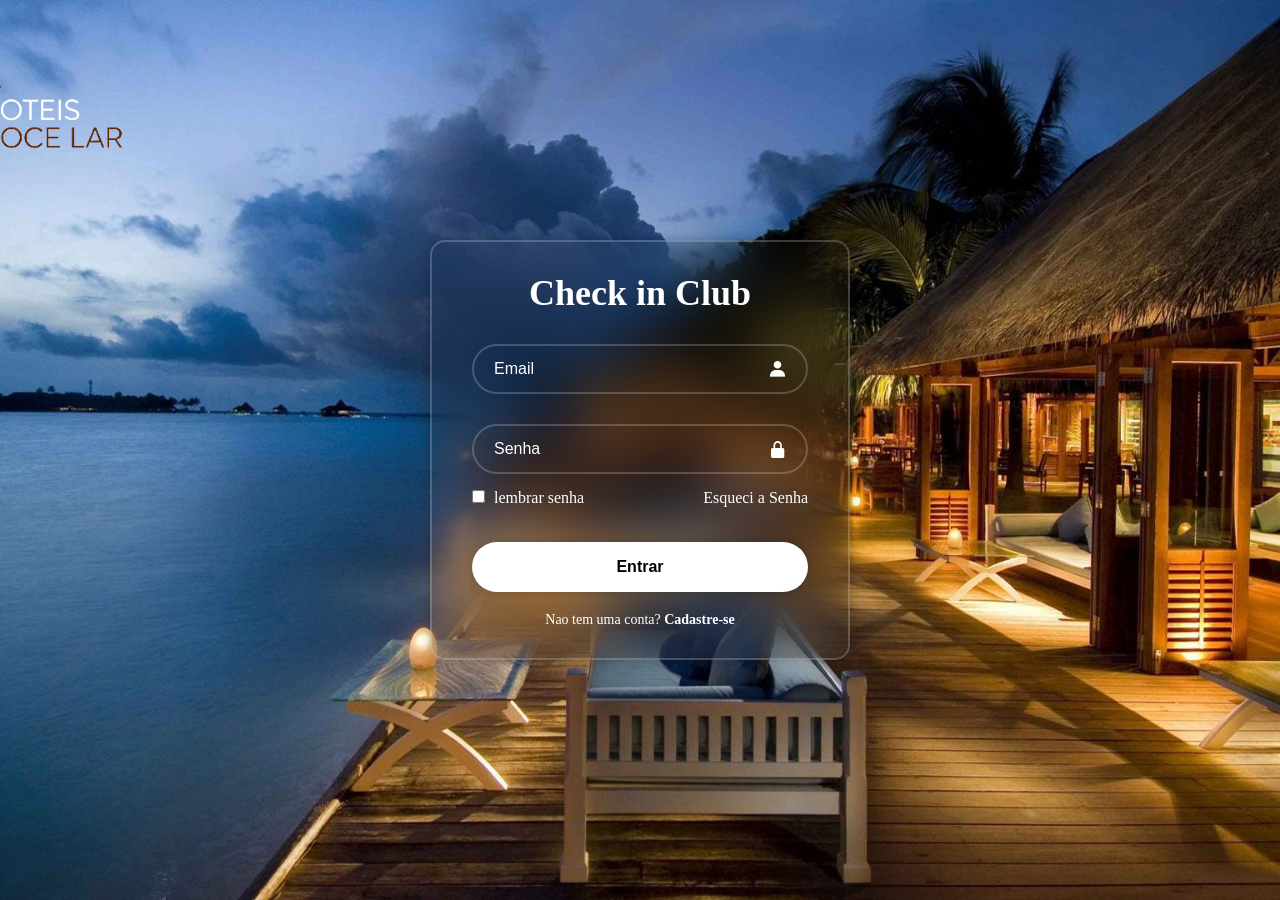
==== index.html @ 1ae56e06 "Add files via upload" ====
<!DOCTYPE html>
<html lang="pt-br">
<head>
  <meta charset="UTF-8">
  <meta name="viewport" content="width=device-width, initial-scale=1.0">
  <link href='https://unpkg.com/boxicons@2.1.4/css/boxicons.min.css'rel='stylesheet'>
  <link rel="stylesheet" href="style.css">

  <title>Check in Club</title>
</head>
<body>
 <main class="inicio">
 <form>
<h1>Check in Club</h1>
<div class="input-box">
  <input placeholder="Email" type="email">
  <i class="bx bxs-user"></i>
</div>
<div class="input-box">
  <input placeholder="Senha" type="password">
  <i class="bx bxs-lock-alt"></i>
</div>
<div class="remember-forgot">
<label>
  <input type="checkbox">
  lembrar senha
  </label>
  <a href="##">Esqueci a Senha</a>
</div>
<button type="submit" class="login">Entrar</button>

<div class="registro">
  <p>Nao tem uma conta? <a href="###">Cadastre-se</a></p>
</div>

 </form>
 </main>
</body>
</html>
---- style.css ----
*{

margin: 0;
padding: 0;
box-sizing: border-box;

}

body {

    display: flex;
    justify-content: center;
    align-items: center;
    min-height: 100vh;
    background-image: url("./img/Untitled\ Project.jpg");
    background-size: cover;
    background-position: center

}

.inicio {

    width: 420px;
    background-color: transparent;
    border: 2px solid rgba(255, 255, 255, .2);;
    border-radius: 15px;
    color: rgb(255, 255, 255);
    padding: 30px 40px;
    box-shadow: 0 0 10px rgba(0, 0, 0, .2);
    backdrop-filter: blur(30px);


}
.inicio h1 {
    font-size: 36px;
    text-align: center;

}

.input-box {
    position: relative;
    width: 100%;
    height: 50px;
    margin: 30px 0;

}

.input-box input {

    width: 100%;
    height: 100%;
    background-color: transparent;
    border: 2px solid rgba(255, 255, 255, .2);
    border-radius: 40px;
    outline: none;
    font-size: 16px;
    color: rgb(255, 255, 255);
    padding: 20px 45px 20px 20px;

}


.input-box input::placeholder {

    color: #ffffff;

}
.input-box i{

    position: absolute;
    right: 20px;
    font-size: 20px;
    top: 50%;
    transform: translateY(-50%);
    font-size: 20px;
  

}
.input-box {
    position: relative;
    width: 100%;
    height: 50px;
    margin: 30px 0;

}

.input-box input {

    width: 100%;
    height: 100%;
    background-color: transparent;
    border: 2px solid rgba(255, 255, 255, .2);
    border-radius: 40px;
    outline: none;
    font-size: 16px;
    color: rgb(255, 255, 255);
    padding: 20px 45px 20px 20px;

}


.input-box input::placeholder {

    color: #ffffff;

}
.input-box i{

    position: absolute;
    right: 20px;
    font-size: 20px;
    top: 50%;
    transform: translateY(-50%);
    font-size: 20px;
  

}


.remember-forgot {

    display: flex;
    justify-content: space-between;
    margin: -15px 0 15px 0;
    



}
.remember-forgot label input {
    accent-color: #ffffff;
    margin-right: 5px;
    

}
.remember-forgot a {
    color: #ffffff;
    text-decoration: none;
    

}
.remember-forgot a:hover {
    text-decoration: underline;
    

}
.login {

    width: 100%;
    height: 50px;
    border: none;
    background-color: #fff;
    color: #000;
    font-size: 16px;
    border-radius: 25px;
    cursor: pointer;
    font-weight: 600;
    box-shadow: 0 0 10px rgba(0, 0, 0, .2);
    margin-top: 20px;


}
 .login:hover {

background-color: transparent;
border: 2px solid rgba(255, 255, 255, .2);
color: #fff;
transition: .3s;


 }
.registro {

    text-align: center;
    margin: 20px 0 0 0;
    font-size: 14px;
  

}
.registro a {
    color: #fff;
    text-decoration: none;
    font-weight: 600;

}
.registro a:hover {
    text-decoration: underline;

}
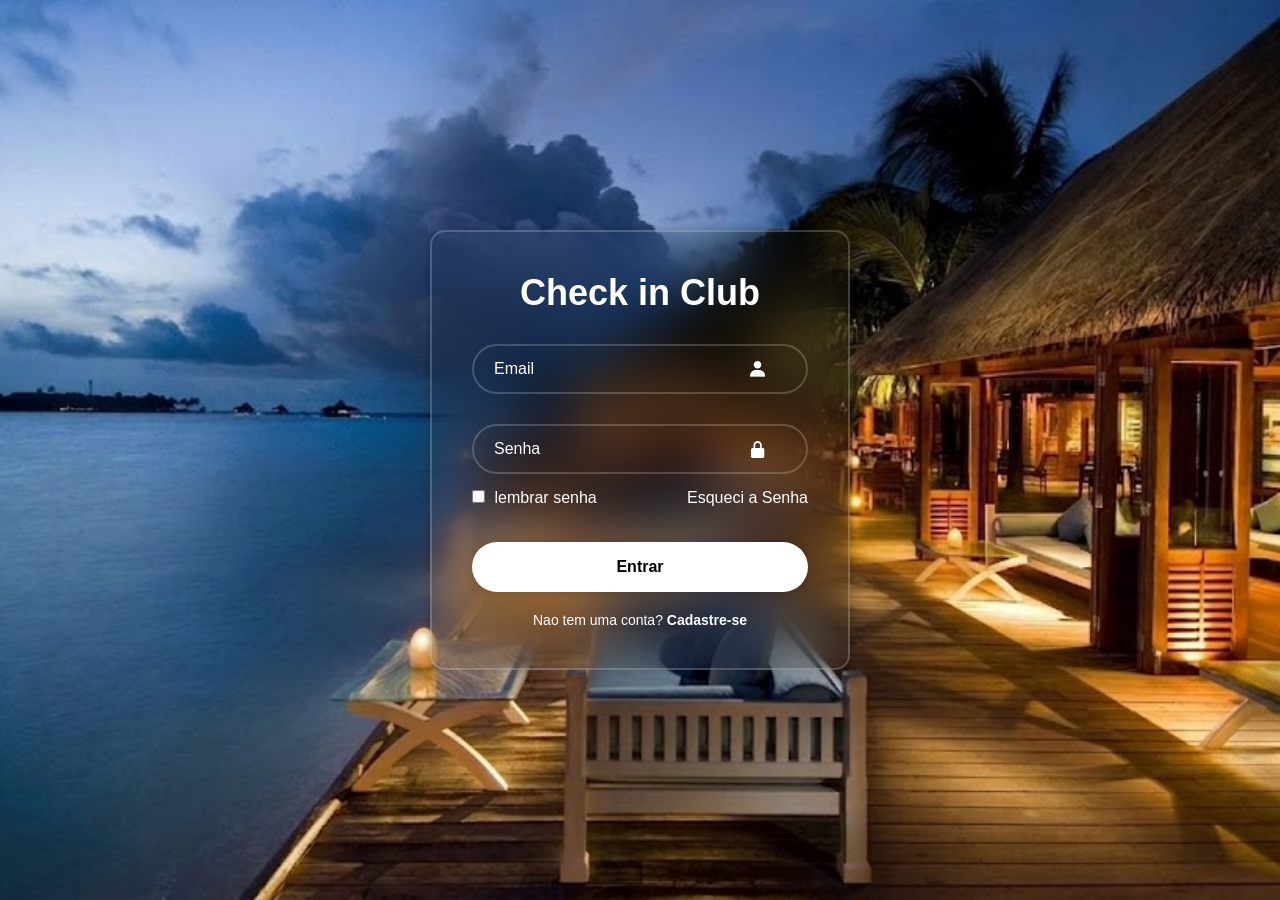
==== commit a0828121: "adiciona arquivo" ====
--- a/index.html
+++ b/index.html
@@ -1,39 +1,42 @@
-<!DOCTYPE html>
+<!doctype html>
 <html lang="pt-br">
-<head>
-  <meta charset="UTF-8">
-  <meta name="viewport" content="width=device-width, initial-scale=1.0">
-  <link href='https://unpkg.com/boxicons@2.1.4/css/boxicons.min.css'rel='stylesheet'>
-  <link rel="stylesheet" href="style.css">
+  <head>
+    <meta charset="UTF-8" />
+    <meta name="viewport" content="width=device-width, initial-scale=1.0" />
+    <link
+      href="https://unpkg.com/boxicons@2.1.4/css/boxicons.min.css"
+      rel="stylesheet"
+    />
+    <link rel="stylesheet" href="/style/global.css" />
+    <link rel="stylesheet" href="/style/login.css" />
 
-  <title>Check in Club</title>
-</head>
-<body>
- <main class="inicio">
- <form>
-<h1>Check in Club</h1>
-<div class="input-box">
-  <input placeholder="Email" type="email">
-  <i class="bx bxs-user"></i>
-</div>
-<div class="input-box">
-  <input placeholder="Senha" type="password">
-  <i class="bx bxs-lock-alt"></i>
-</div>
-<div class="remember-forgot">
-<label>
-  <input type="checkbox">
-  lembrar senha
-  </label>
-  <a href="##">Esqueci a Senha</a>
-</div>
-<button type="submit" class="login">Entrar</button>
+    <title>Check in Club</title>
+  </head>
+  <body>
+    <main class="inicio">
+      <form>
+        <h1>Check in Club</h1>
+        <div class="input-box">
+          <input placeholder="Email" type="email" />
+          <i class="bx bxs-user"></i>
+        </div>
+        <div class="input-box">
+          <input placeholder="Senha" type="password" />
+          <i class="bx bxs-lock-alt"></i>
+        </div>
+        <div class="remember-forgot">
+          <label>
+            <input type="checkbox" />
+            lembrar senha
+          </label>
+          <a href="##">Esqueci a Senha</a>
+        </div>
+        <button type="submit" class="login">Entrar</button>
 
-<div class="registro">
-  <p>Nao tem uma conta? <a href="###">Cadastre-se</a></p>
-</div>
-
- </form>
- </main>
-</body>
-</html>+        <div class="registro">
+          <p>Nao tem uma conta? <a href="###">Cadastre-se</a></p>
+        </div>
+      </form>
+    </main>
+  </body>
+</html>
--- a/style/global.css
+++ b/style/global.css
@@ -0,0 +1,178 @@
+/* ========================================
+   SISTEMA DE VARIÁVEIS GLOBAL - Check in Club
+   ======================================== */
+
+:root {
+  /* ==================
+     CORES - PALETTE
+     ================== */
+
+  /* Primárias */
+  --color-primary: #ffd700;
+  --color-primary-dark: #d4af37;
+
+  /* Secundárias */
+  --color-secondary: #000;
+  --color-secondary-light: #222;
+
+  /* Neutros */
+  --color-white: #fff;
+  --color-black: #000;
+  --color-gray-light: #f5f6fa;
+  --color-gray-border: #eee;
+  --color-gray-text: #666;
+
+  /* ==================
+     TIPOGRAFIA
+     ================== */
+
+  /* Fontes */
+  --font-serif: "Playfair Display", serif;
+  --font-sans: "Montserrat", Arial, sans-serif;
+
+  /* Tamanhos */
+  --font-size-xs: 0.875rem;
+  --font-size-sm: 1rem;
+  --font-size-base: 1.1rem;
+  --font-size-lg: 1.4rem;
+  --font-size-xl: 2rem;
+  --font-size-2xl: 3rem;
+
+  /* Pesos */
+  --font-weight-regular: 400;
+  --font-weight-semibold: 600;
+  --font-weight-bold: 700;
+
+  /* ==================
+     ESPAÇAMENTO
+     ================== */
+
+  --spacing-xs: 8px;
+  --spacing-sm: 10px;
+  --spacing-md: 12px;
+  --spacing-lg: 18px;
+  --spacing-xl: 22px;
+  --spacing-2xl: 28px;
+  --spacing-3xl: 32px;
+  --spacing-4xl: 40px;
+
+  /* ==================
+     BORDER RADIUS
+     ================== */
+
+  --radius-sm: 15px;
+  --radius-md: 18px;
+  --radius-lg: 24px;
+  --radius-xl: 30px;
+  --radius-full: 40px;
+
+  /* ==================
+     SOMBRAS
+     ================== */
+
+  --shadow-sm: 0 0 10px rgba(0, 0, 0, 0.2);
+  --shadow-md: 0 10px 30px rgba(0, 0, 0, 0.08);
+  --shadow-lg: 0 18px 40px rgba(0, 0, 0, 0.15);
+
+  /* ==================
+     EFEITOS
+     ================== */
+
+  --backdrop-blur-sm: blur(10px);
+  --backdrop-blur-md: blur(30px);
+
+  /* ==================
+     TRANSIÇÕES
+     ================== */
+
+  --transition-fast: 0.25s ease;
+  --transition-base: 0.3s ease;
+
+  /* ==================
+     BORDERS
+     ================== */
+
+  --border-width: 2px;
+  --border-light: var(--border-width) solid rgba(255, 255, 255, 0.2);
+  --border-dark: var(--border-width) solid var(--color-gray-border);
+
+  /* ==================
+     GRID & LAYOUT
+     ================== */
+
+  --container-max-width: 1200px;
+  --container-padding: var(--spacing-4xl);
+  --grid-gap: var(--spacing-3xl);
+  --card-min-width: 340px;
+
+  /* ==================
+     STATES & OVERLAYS
+     ================== */
+
+  --overlay-dark: rgba(0, 0, 0, 0.55);
+  --bg-transparent: rgba(255, 255, 255, 0.15);
+}
+
+/* ========================================
+   RESET GLOBAL
+   ======================================== */
+
+* {
+  margin: 0;
+  padding: 0;
+  box-sizing: border-box;
+}
+
+body {
+  font-family: var(--font-sans);
+  background: var(--color-gray-light);
+  color: var(--color-black);
+}
+
+/* ========================================
+   UTILITÁRIOS
+   ======================================== */
+
+/* Botões */
+.btn-base {
+  border-radius: var(--radius-lg);
+  padding: var(--spacing-sm) var(--spacing-2xl);
+  font-size: var(--font-size-sm);
+  font-weight: var(--font-weight-semibold);
+  cursor: pointer;
+  border: var(--border-width) solid var(--color-black);
+  transition: all var(--transition-fast);
+}
+
+.btn-primary {
+  background: var(--color-black);
+  color: var(--color-white);
+}
+
+.btn-primary:hover {
+  background: transparent;
+  color: var(--color-white);
+  border-color: var(--color-white);
+}
+
+/* Textos */
+.text-primary {
+  color: var(--color-primary);
+}
+
+.text-secondary {
+  color: var(--color-gray-text);
+}
+
+.text-muted {
+  color: var(--color-secondary-light);
+}
+
+/* Backgrounds */
+.bg-light {
+  background: var(--color-gray-light);
+}
+
+.bg-white {
+  background: var(--color-white);
+}
--- a/style/login.css
+++ b/style/login.css
@@ -0,0 +1,104 @@
+body {
+  display: flex;
+  justify-content: center;
+  align-items: center;
+  min-height: 100vh;
+  background-image: url("/assets/img/039051b5-ca5c-4113-9f05-68baeb978899.jpg");
+  background-size: cover;
+  background-position: center;
+}
+
+.inicio {
+  width: 420px;
+  background-color: transparent;
+  border: var(--border-light);
+  border-radius: var(--radius-sm);
+  color: var(--color-white);
+  padding: var(--spacing-4xl);
+  box-shadow: var(--shadow-sm);
+  backdrop-filter: var(--backdrop-blur-md);
+}
+.inicio h1 {
+  font-size: 36px;
+  text-align: center;
+}
+
+.input-box {
+  position: relative;
+  width: 100%;
+  height: 50px;
+  margin: 30px 0;
+}
+
+.input-box input {
+  width: 100%;
+  height: 100%;
+  background-color: transparent;
+  border: var(--border-light);
+  border-radius: var(--radius-full);
+  outline: none;
+  font-size: 16px;
+  color: var(--color-white);
+  padding: 20px var(--spacing-4xl) 20px 20px;
+}
+
+.input-box input::placeholder {
+  color: var(--color-white);
+}
+.input-box i {
+  position: absolute;
+  right: var(--spacing-4xl);
+  font-size: 20px;
+  top: 50%;
+  transform: translateY(-50%);
+  font-size: 20px;
+}
+
+.remember-forgot {
+  display: flex;
+  justify-content: space-between;
+  margin: -15px 0 15px 0;
+}
+.remember-forgot label input {
+  accent-color: var(--color-white);
+  margin-right: 5px;
+}
+.remember-forgot a {
+  color: var(--color-white);
+  text-decoration: none;
+}
+.remember-forgot a:hover {
+  text-decoration: underline;
+}
+.login {
+  width: 100%;
+  height: 50px;
+  border: none;
+  background-color: var(--color-white);
+  color: var(--color-black);
+  font-size: 16px;
+  border-radius: 25px;
+  cursor: pointer;
+  font-weight: var(--font-weight-semibold);
+  box-shadow: var(--shadow-sm);
+  margin-top: 20px;
+}
+.login:hover {
+  background-color: transparent;
+  border: var(--border-light);
+  color: var(--color-white);
+  transition: var(--transition-base);
+}
+.registro {
+  text-align: center;
+  margin: 20px 0 0 0;
+  font-size: 14px;
+}
+.registro a {
+  color: var(--color-white);
+  text-decoration: none;
+  font-weight: var(--font-weight-semibold);
+}
+.registro a:hover {
+  text-decoration: underline;
+}
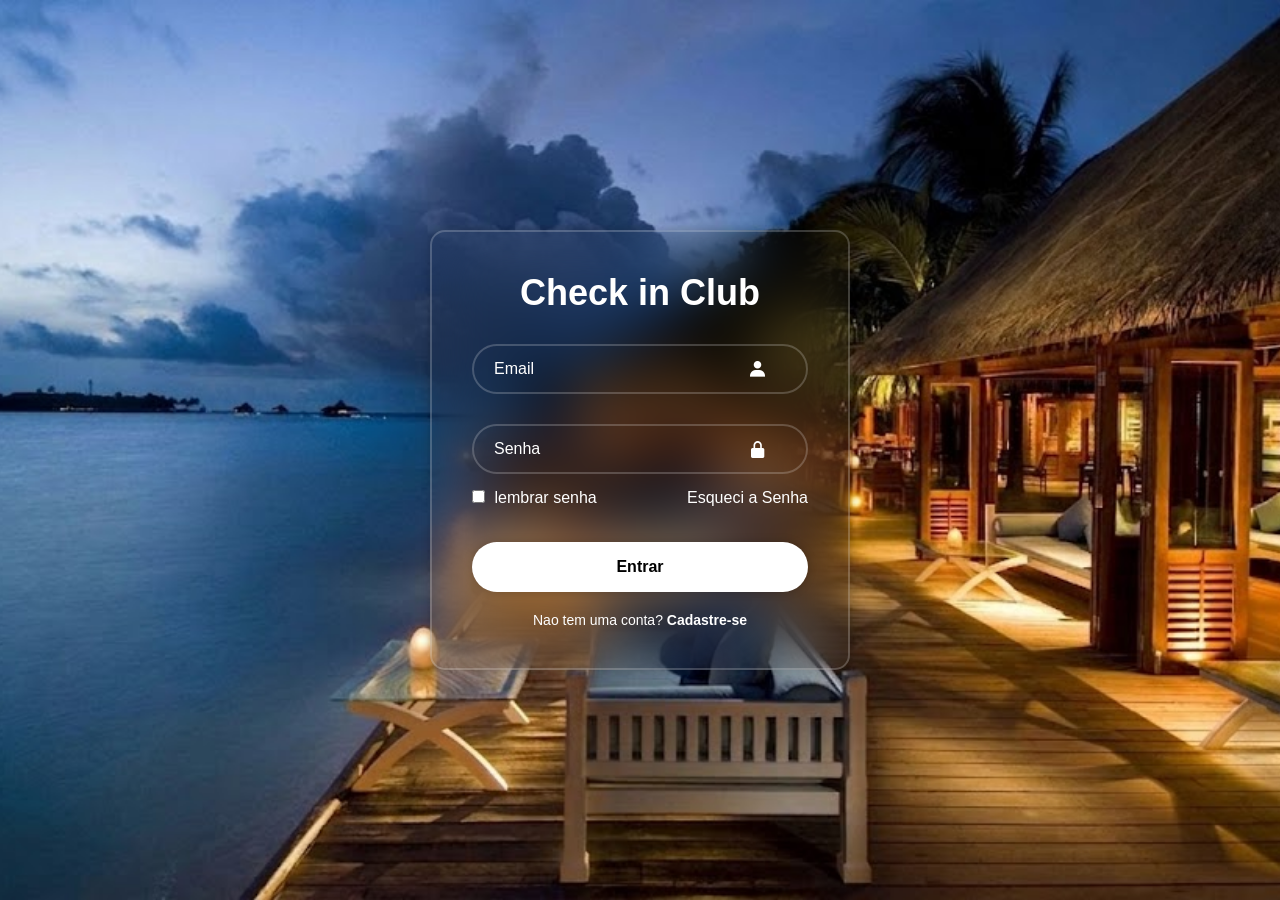
==== commit 576be83b: "fazendo o merge" ====
--- a/index.html
+++ b/index.html
@@ -7,14 +7,15 @@
       href="https://unpkg.com/boxicons@2.1.4/css/boxicons.min.css"
       rel="stylesheet"
     />
-    <link rel="stylesheet" href="/style/global.css" />
-    <link rel="stylesheet" href="/style/login.css" />
+
+    <link rel="stylesheet" href="style/global.css" />
+    <link rel="stylesheet" href="style/login.css" />
 
     <title>Check in Club</title>
   </head>
   <body>
     <main class="inicio">
-      <form>
+      <form action="home.html">
         <h1>Check in Club</h1>
         <div class="input-box">
           <input placeholder="Email" type="email" />
@@ -29,12 +30,12 @@
             <input type="checkbox" />
             lembrar senha
           </label>
-          <a href="##">Esqueci a Senha</a>
+          <a href="#">Esqueci a Senha</a>
         </div>
         <button type="submit" class="login">Entrar</button>
 
         <div class="registro">
-          <p>Nao tem uma conta? <a href="###">Cadastre-se</a></p>
+          <p>Nao tem uma conta? <a href="#">Cadastre-se</a></p>
         </div>
       </form>
     </main>
--- a/style/global.css
+++ b/style/global.css
@@ -125,7 +125,6 @@
 
 body {
   font-family: var(--font-sans);
-  background: var(--color-gray-light);
   color: var(--color-black);
 }
 
--- a/style/login.css
+++ b/style/login.css
@@ -3,14 +3,14 @@
   justify-content: center;
   align-items: center;
   min-height: 100vh;
-  background-image: url("/assets/img/039051b5-ca5c-4113-9f05-68baeb978899.jpg");
+  background-image: url("../assets/background-image.jpg");
   background-size: cover;
   background-position: center;
+  background-attachment: fixed;
 }
 
 .inicio {
   width: 420px;
-  background-color: transparent;
   border: var(--border-light);
   border-radius: var(--radius-sm);
   color: var(--color-white);
@@ -83,6 +83,7 @@
   box-shadow: var(--shadow-sm);
   margin-top: 20px;
 }
+
 .login:hover {
   background-color: transparent;
   border: var(--border-light);
